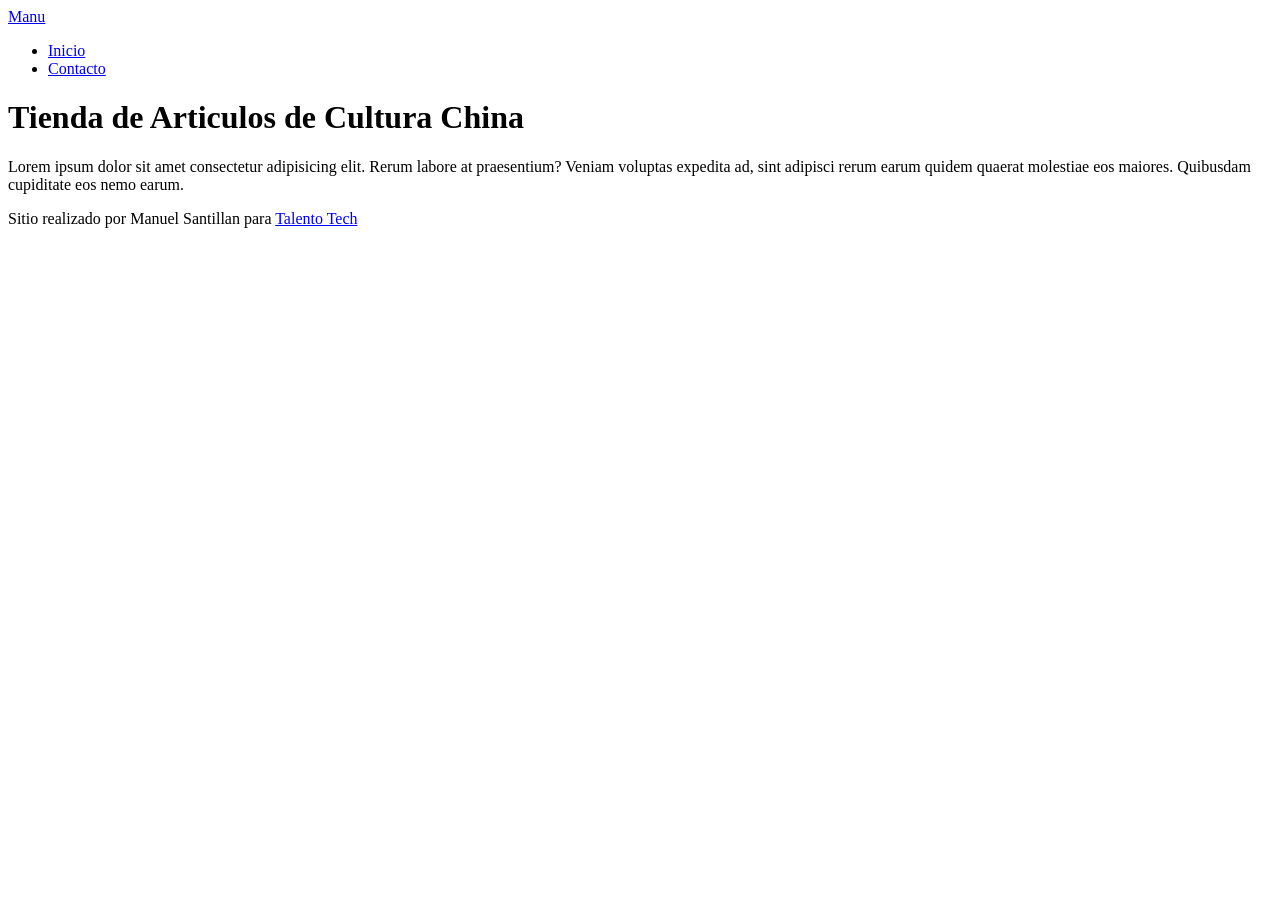
==== index.html @ f25c7292 "Iniciando proyecto" ====
<!doctype html>
<html lang="en">
  <head>
    <meta charset="UTF-8" />
    <meta name="viewport" content="width=device-width, initial-scale=1.0" />
    <title>Inicio | Manu's E-Commerce</title>
  </head>
  <body>
    <header>
      <div class="logo"><a href="./index.html">Manu</a></div>
      <nav>
        <ul>
          <li><a href="./index.html">Inicio</a></li>
          <li><a href="./pages/contacto.html">Contacto</a></li>
        </ul>
      </nav>
    </header>
    <main>
      <h1>Tienda de Articulos de Cultura China</h1>
      <p>
        Lorem ipsum dolor sit amet consectetur adipisicing elit. Rerum labore at
        praesentium? Veniam voluptas expedita ad, sint adipisci rerum earum
        quidem quaerat molestiae eos maiores. Quibusdam cupiditate eos nemo
        earum.
      </p>
    </main>
    <footer>
      Sitio realizado por Manuel Santillan para
      <a href="https://talentotech.bue.edu.ar/">Talento Tech</a>
    </footer>
  </body>
</html>
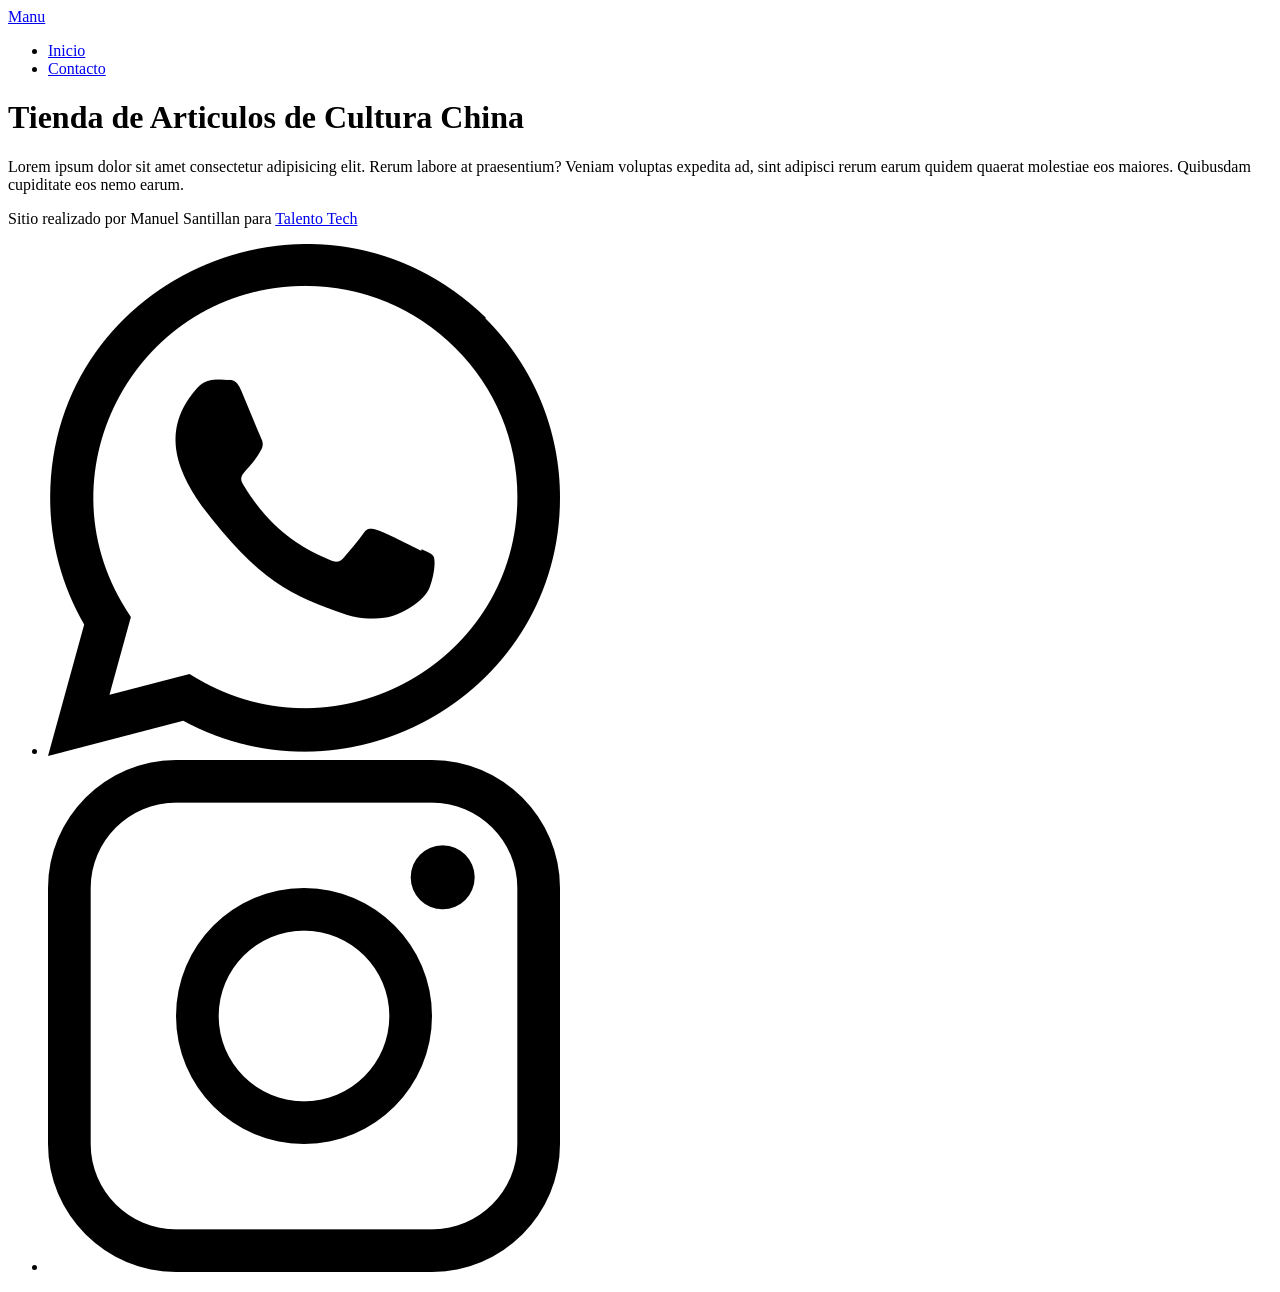
==== commit 8c473cf1: "Agregando imagenes en footer" ====
--- a/index.html
+++ b/index.html
@@ -27,6 +27,12 @@
     <footer>
       Sitio realizado por Manuel Santillan para
       <a href="https://talentotech.bue.edu.ar/">Talento Tech</a>
+      <nav>
+        <ul>
+            <li><img src="./img/whatsapp.png" alt=""></li>
+            <li><img src="./img/instagram.png" alt=""></li>
+        </ul>
+      </nav>
     </footer>
   </body>
 </html>
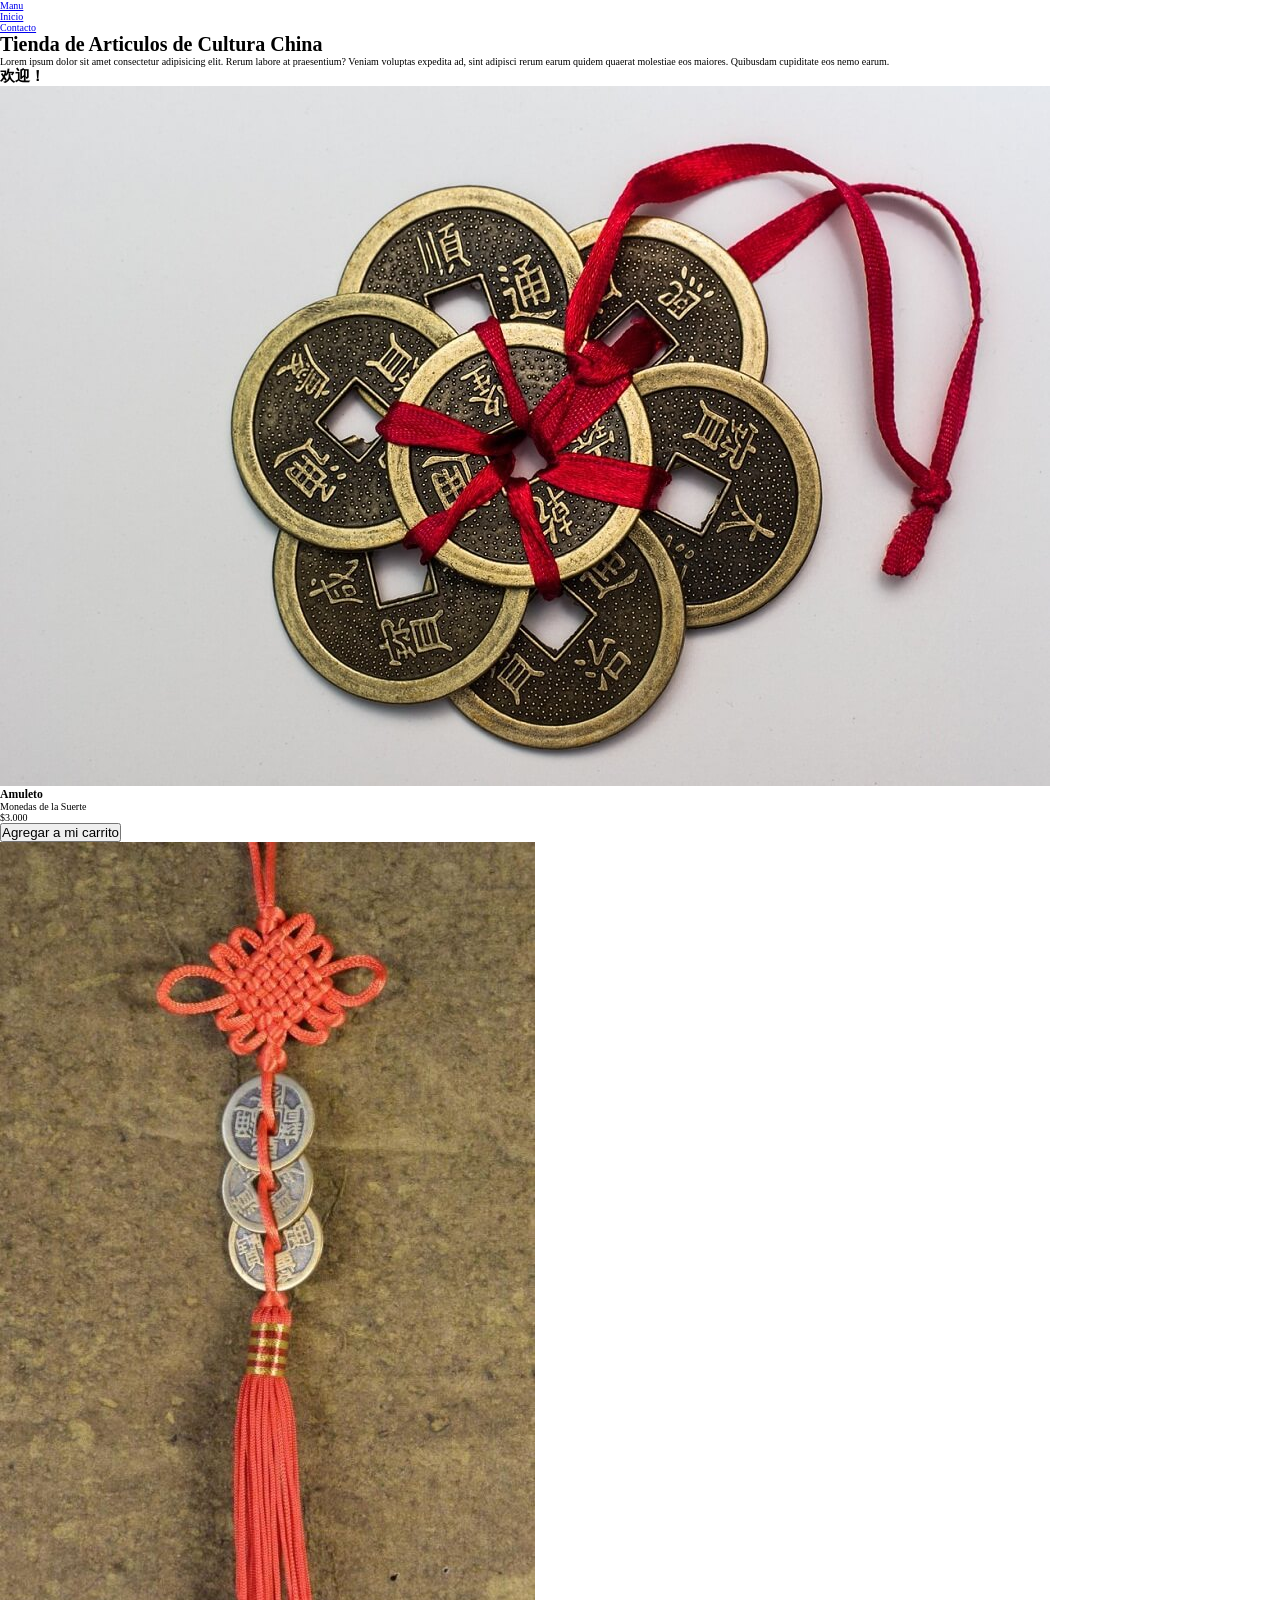
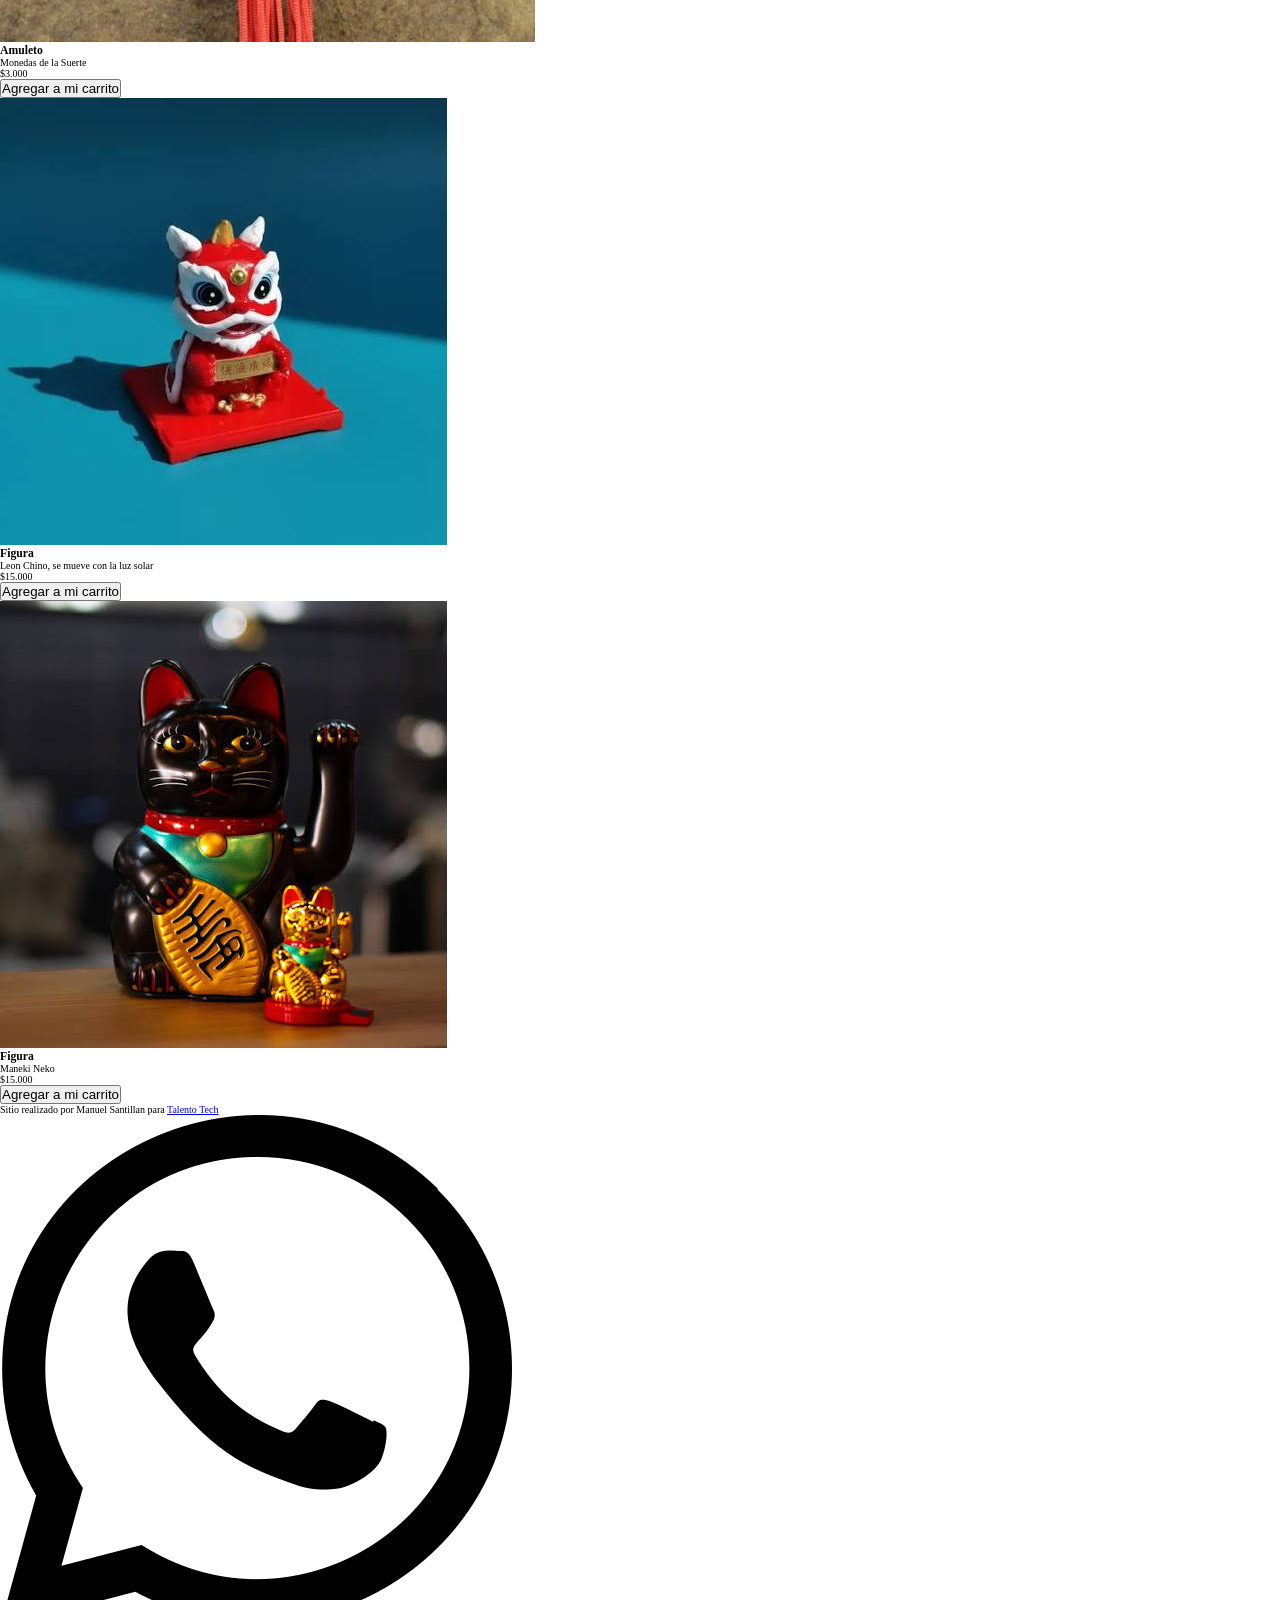
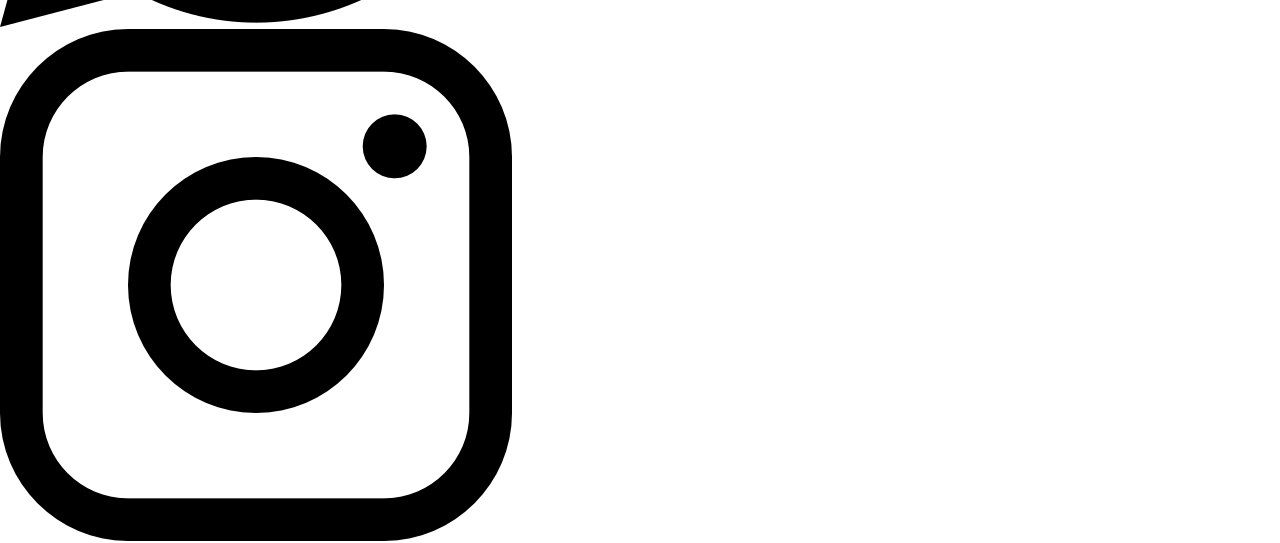
==== commit 4d9d5ea1: "Base de la pagina sin estilos, clases e ids agregadas. Comenzando a crear la hoja de estilos" ====
--- a/index.html
+++ b/index.html
@@ -3,6 +3,7 @@
   <head>
     <meta charset="UTF-8" />
     <meta name="viewport" content="width=device-width, initial-scale=1.0" />
+    <link rel="stylesheet" href="./css/styles.css" />
     <title>Inicio | Manu's E-Commerce</title>
   </head>
   <body>
@@ -23,14 +24,57 @@
         quidem quaerat molestiae eos maiores. Quibusdam cupiditate eos nemo
         earum.
       </p>
+
+      <section>
+        <h2>欢迎！</h2>
+        <div class="">
+          <article>
+            <img
+              src="./img/amuleto-moneda.jpg"
+              alt="Imagen de un amuleto chino"
+            />
+            <h3>Amuleto</h3>
+            <p>Monedas de la Suerte</p>
+            <p>$3.000</p>
+            <button class="">Agregar a mi carrito</button>
+          </article>
+
+          <article>
+            <img
+              src="./img/colgante-nudo.jpg"
+              alt="Imagen de un amuleto chino"
+            />
+            <h3>Amuleto</h3>
+            <p>Monedas de la Suerte</p>
+            <p>$3.000</p>
+            <button class="">Agregar a mi carrito</button>
+          </article>
+
+          <article>
+            <img src="./img/leon-solar.jpg" alt="Imagen de un leon chino" />
+            <h3>Figura</h3>
+            <p>Leon Chino, se mueve con la luz solar</p>
+            <p>$15.000</p>
+            <button class="">Agregar a mi carrito</button>
+          </article>
+
+          <article>
+            <img src="./img/maneki.jpg" alt="Imagen de un gato de la suerte" />
+            <h3>Figura</h3>
+            <p>Maneki Neko</p>
+            <p>$15.000</p>
+            <button class="">Agregar a mi carrito</button>
+          </article>
+        </div>
+      </section>
     </main>
     <footer>
       Sitio realizado por Manuel Santillan para
       <a href="https://talentotech.bue.edu.ar/">Talento Tech</a>
       <nav>
         <ul>
-            <li><img src="./img/whatsapp.png" alt=""></li>
-            <li><img src="./img/instagram.png" alt=""></li>
+          <li><img src="./img/whatsapp.png" alt="" /></li>
+          <li><img src="./img/instagram.png" alt="" /></li>
         </ul>
       </nav>
     </footer>
--- a/css/styles.css
+++ b/css/styles.css
@@ -0,0 +1,13 @@
+* {
+  margin: 0;
+  padding: 0;
+  box-sizing: border-box;
+}
+
+html {
+  font-size: 62.5%;
+}
+
+body{
+  font-family: ;
+}
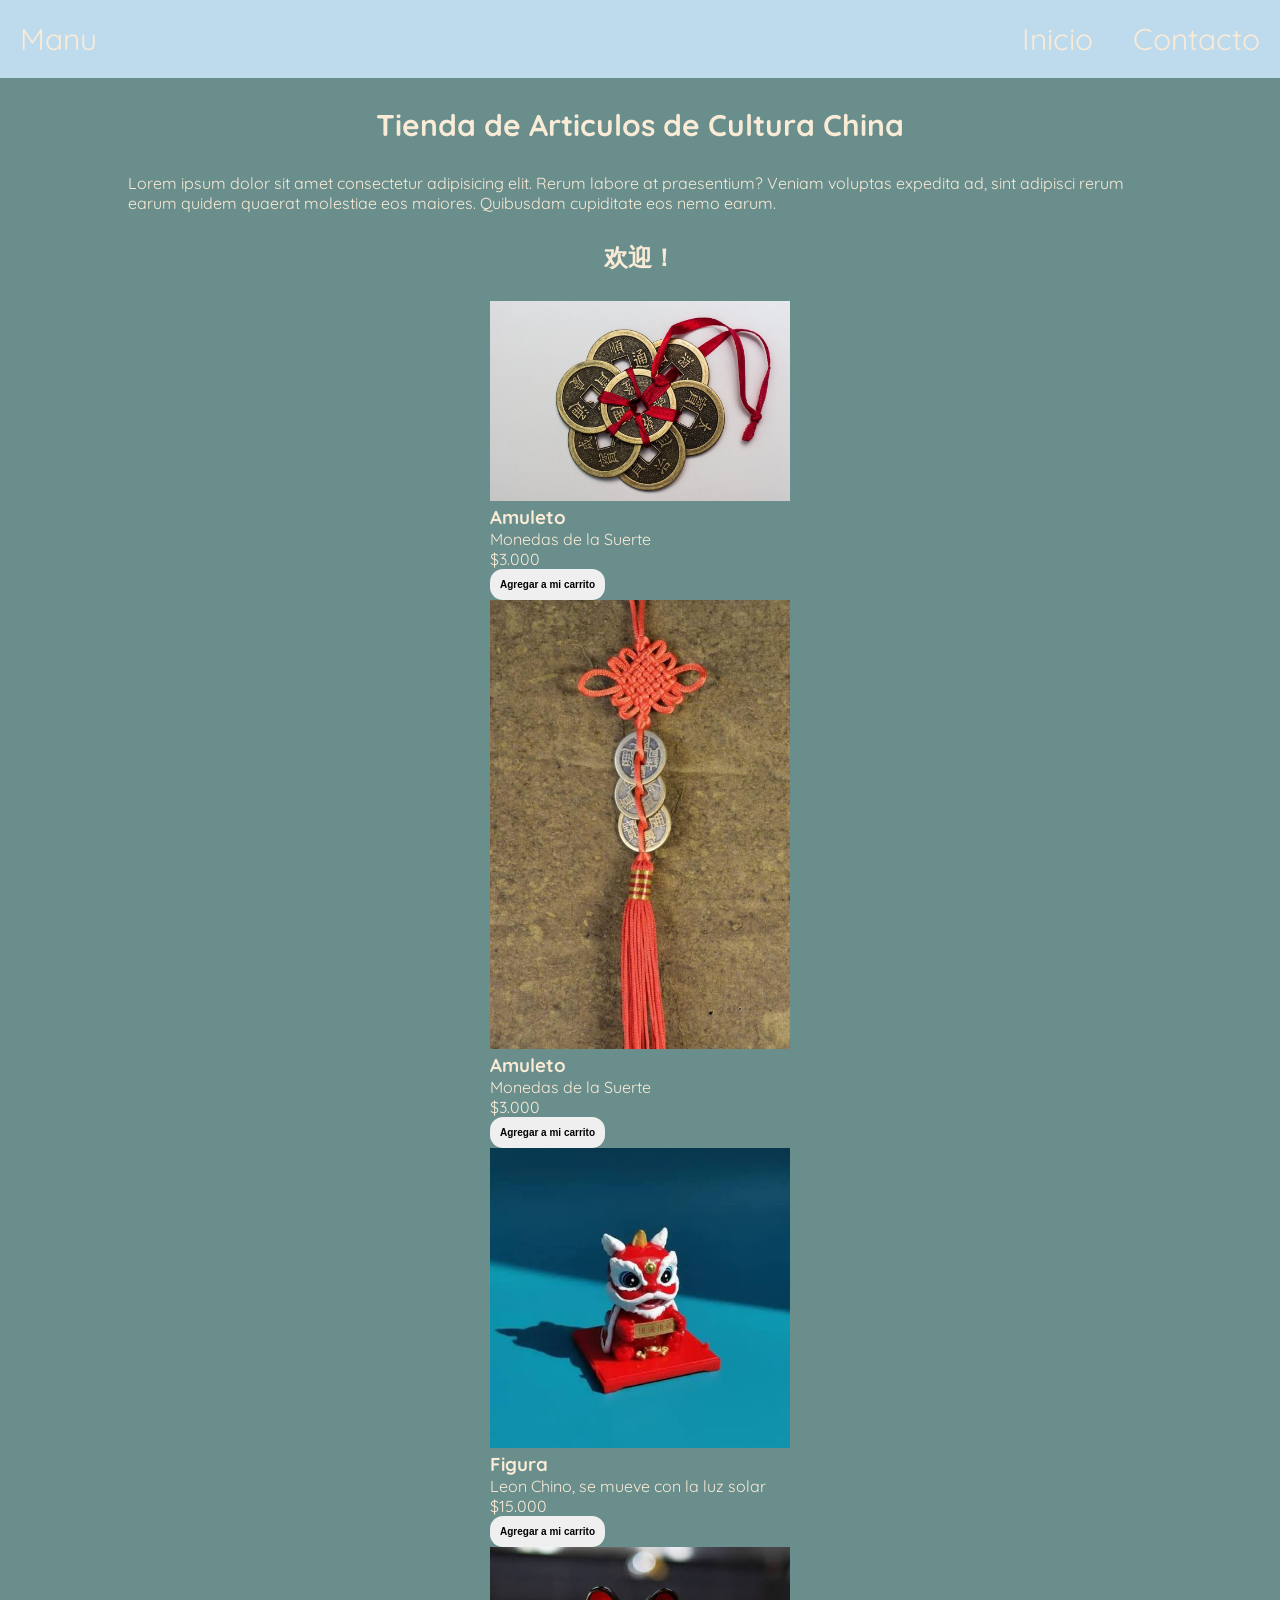
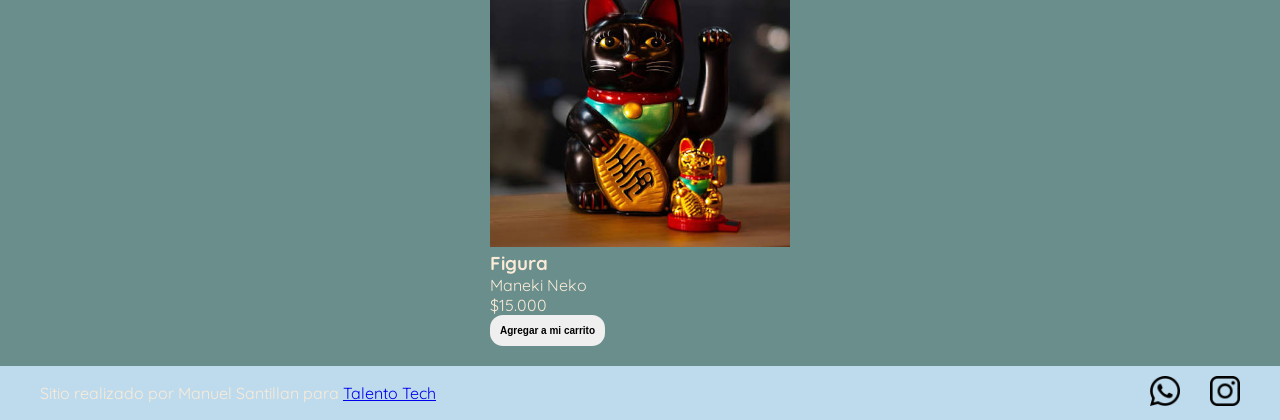
==== commit 21ca78ef: "Avance TP. Agrego estilos y flexbox" ====
--- a/index.html
+++ b/index.html
@@ -3,14 +3,17 @@
   <head>
     <meta charset="UTF-8" />
     <meta name="viewport" content="width=device-width, initial-scale=1.0" />
+    <link rel="preconnect" href="https://fonts.googleapis.com" />
+    <link rel="preconnect" href="https://fonts.gstatic.com" crossorigin />
+    <link href="https://fonts.googleapis.com/css2?family=Quicksand:wght@300..700&display=swap" rel="stylesheet"/>
     <link rel="stylesheet" href="./css/styles.css" />
     <title>Inicio | Manu's E-Commerce</title>
   </head>
   <body>
     <header>
-      <div class="logo"><a href="./index.html">Manu</a></div>
-      <nav>
-        <ul>
+      <div class="logo-nav"><a class="logo" href="./index.html">Manu</a></div>
+      <nav class="nav-head">
+        <ul class="nav-head">
           <li><a href="./index.html">Inicio</a></li>
           <li><a href="./pages/contacto.html">Contacto</a></li>
         </ul>
@@ -27,27 +30,21 @@
 
       <section>
         <h2>欢迎！</h2>
-        <div class="">
+        <div class="fichas">
           <article>
-            <img
-              src="./img/amuleto-moneda.jpg"
-              alt="Imagen de un amuleto chino"
-            />
+            <img src="./img/amuleto-moneda.jpg" alt="Imagen de un amuleto chino"/>
             <h3>Amuleto</h3>
             <p>Monedas de la Suerte</p>
             <p>$3.000</p>
-            <button class="">Agregar a mi carrito</button>
-          </article>
-
+            <button class="boton">Agregar a mi carrito</button>
+        </article>
+        
           <article>
-            <img
-              src="./img/colgante-nudo.jpg"
-              alt="Imagen de un amuleto chino"
-            />
+            <img src="./img/colgante-nudo.jpg" alt="Imagen de un amuleto chino"/>
             <h3>Amuleto</h3>
             <p>Monedas de la Suerte</p>
             <p>$3.000</p>
-            <button class="">Agregar a mi carrito</button>
+            <button class="boton">Agregar a mi carrito</button>
           </article>
 
           <article>
@@ -55,7 +52,7 @@
             <h3>Figura</h3>
             <p>Leon Chino, se mueve con la luz solar</p>
             <p>$15.000</p>
-            <button class="">Agregar a mi carrito</button>
+            <button class="boton">Agregar a mi carrito</button>
           </article>
 
           <article>
@@ -63,18 +60,17 @@
             <h3>Figura</h3>
             <p>Maneki Neko</p>
             <p>$15.000</p>
-            <button class="">Agregar a mi carrito</button>
+            <button class="boton">Agregar a mi carrito</button>
           </article>
         </div>
       </section>
     </main>
     <footer>
-      Sitio realizado por Manuel Santillan para
-      <a href="https://talentotech.bue.edu.ar/">Talento Tech</a>
+      <p>Sitio realizado por Manuel Santillan para <a href="https://talentotech.bue.edu.ar/">Talento Tech</a></p>
       <nav>
-        <ul>
-          <li><img src="./img/whatsapp.png" alt="" /></li>
-          <li><img src="./img/instagram.png" alt="" /></li>
+        <ul class="logos-foot">
+          <li><img class="img-foot" src="./img/whatsapp.png" alt="" /></li>
+          <li><img class="img-foot" src="./img/instagram.png" alt="" /></li>
         </ul>
       </nav>
     </footer>
--- a/css/styles.css
+++ b/css/styles.css
@@ -8,6 +8,91 @@
   font-size: 62.5%;
 }
 
-body{
-  font-family: ;
+body {
+  font-family: "Quicksand", sans-serif;
+  font-size: 1.6rem;
+  background-color: #698e8c;
+  color: antiquewhite;
+
+  display: flex;
+  flex-direction: column;
+  min-height: 100vh;
+}
+
+main {
+  width: 80%;
+  margin: auto;
+  padding-bottom: 2rem;
+
+  flex: 1;
+
+  display: flex;
+  flex-direction: column;
+  align-items: center;
+}
+
+h1 {
+  font-size: 3rem;
+  font-weight: 800;
+  line-height: 1.15;
+  margin: 3rem 0;
+}
+
+h2 {
+  font-size: 2.4rem;
+  font-weight: 700;
+  line-height: 1.2;
+  text-align: center;
+  margin: 3rem 0;
+}
+
+.boton {
+  border: none;
+  font-size: 1rem;
+  font-weight: bold;
+  padding: 1rem;
+  border-radius: 1.3rem;
+}
+
+header,
+footer {
+  background: #bedbed;
+  color: antiquewhite;
+  width: 100%;
+
+  display: flex;
+  justify-content: space-between;
+  align-items: center;
+}
+
+footer {
+  padding: 1rem 4rem;
+}
+
+.logo,
+.nav-head ul li a {
+  text-decoration: none;
+  font-size: 3rem;
+  color: inherit;
+  display: inline-block;
+  padding: 2rem;
+}
+
+.nav-head{
+  list-style: none;
+  display: flex;
+}
+
+img{
+  width: 30rem;
+}
+
+.logos-foot{
+  list-style: none;
+  display: flex;
+  gap: 3rem;
+}
+
+.img-foot{
+  width: 3rem;
 }
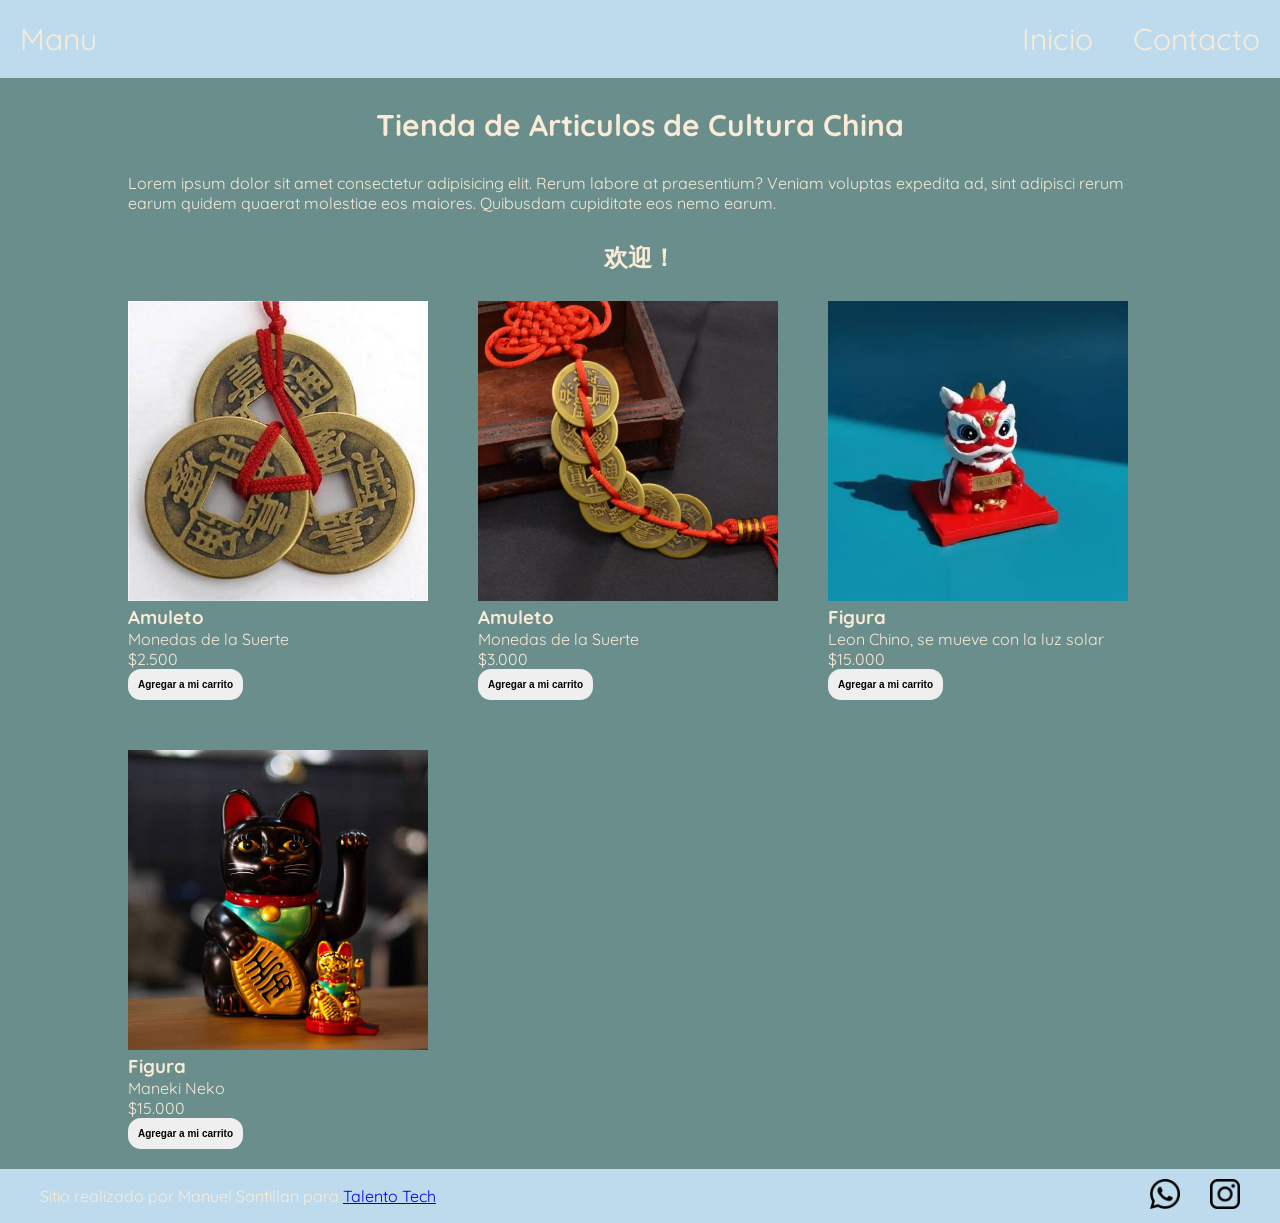
==== commit 39b7fe19: "Retoques y cambios de imagen" ====
--- a/index.html
+++ b/index.html
@@ -35,7 +35,7 @@
             <img src="./img/amuleto-moneda.jpg" alt="Imagen de un amuleto chino"/>
             <h3>Amuleto</h3>
             <p>Monedas de la Suerte</p>
-            <p>$3.000</p>
+            <p>$2.500</p>
             <button class="boton">Agregar a mi carrito</button>
         </article>
         
--- a/css/styles.css
+++ b/css/styles.css
@@ -95,4 +95,11 @@
 
 .img-foot{
   width: 3rem;
+}
+
+.fichas{
+  display: flex;
+  flex-wrap: wrap; 
+  gap: 5rem;
+
 }
